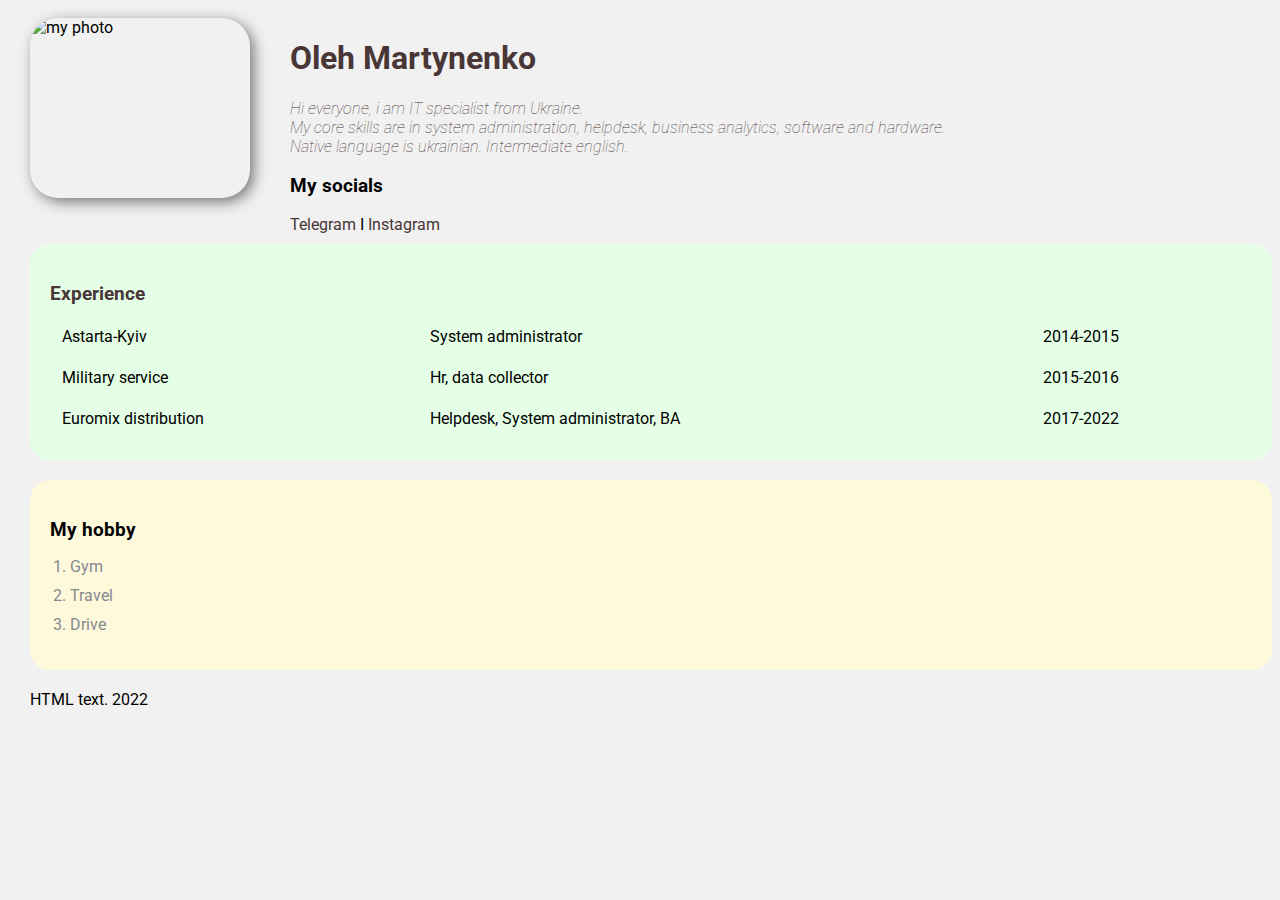
==== index.html @ db654be1 "Update index.html" ====
<!DOCTYPE html>
<html>
  <head>
    <meta charset="UTF-8" />
    <title>HOMEPAGE Oleh Martynenko</title>
    <link rel="stylesheet" href="styles.css" />
  </head>
  <body>
    <div class="container">
      <div class="info">
        <img src="photo_1.jpg" alt="my photo" class="photo" />
            <div class="info-text">
                <h1>Oleh Martynenko</h1>
                <p>
                Hi everyone, i am IT specialist from Ukraine. <br>
                My core skills are in system administration, helpdesk, business
                analytics, software and hardware. <br>
                Native language is ukrainian. Intermediate english.
                </p>
                <div class="social">
                    <h3>My socials</h3>
                    <a href="https://t.me/OIehMartynenko" target="_blank">Telegram</a> I
                    <a href="https://www.instagram.com/ole.viktorovich" target="_blank">Instagram</a>
                </div>
           </div>
       </div>

      <div class="card bg-green">
        <h3><a href="Experience.html" target="_blank">Experience</a></h3>
        <table class="table">
            <td>Astarta-Kyiv</td>
            <td>System administrator</td>
            <td>2014-2015</td>
          </tr>
          <tr>
            <td>Military service</td>
            <td>Hr, data collector</td>
            <td>2015-2016</td>
          </tr>
          <tr>
            <td>Euromix distribution</td>
            <td>Helpdesk, System administrator, BA</td>
            <td>2017-2022</td>
          </tr>
        </table>
      </div>
      <div class="card bg-yellow">
        <h3>My hobby</h3>
        <ol class="list">
          <li>Gym</li>
          <li>Travel</li>
          <li>Drive</li>
        </ol>
      </div>
    </div>
  HTML text.
   2022
  </body>
</html>
---- styles.css ----
@import url('https://fonts.googleapis.com/css2?family=Roboto:ital@1&display=swap');


body {
    background-color: #f1f1f1;
    color: black;
    font-size: 100%;
    font-weight: normal;
    margin-left: 30px;
    /* font-family:Cambria, Cochin, Georgia, Times, 'Times New Roman', serif; */
    font-family: 'Roboto', sans-serif;

     }
h1 {color: #493636;}

a {
color: #493636 ;
text-decoration: none;
}
a:hover {text-decoration: underline;}
a:visited {color: grey;}


.photo {
    width: 220px;
    height: 180px;
    border-radius: 28px;
    box-shadow: 4px 4px 14px rgb(0 0 0 /50%);
}

.info {margin-bottom: 10px; display: flex;}

/*@media  - это описание правил (с условием выполнения-в скобках)*/
@media (max-width: 700px) {
    .info {
        text-align: center; 
        display: block; /*когда ширина окна меньше 700- перемещаем текс ПОД фото*/
    }
}

.info-text {margin-left: 40px;}

.info p {
color:#493636;
margin: 0;
font-style: italic;
font-weight:lighter;
text-decoration: none;
/* text-transform: lowercase; */
}

/* boxmodel */
.container {
    width: 100%;
    max-width: 100%; 
    margin-top: auto;
    padding-top: 10px;
}

/* .social {
background-color: rgb(226, 179, 179);
/* padding: 15px; */
/* padding: 15px 20px 30px 40px; */
/* padding-left: 50px;
border: 5px solid red;
border-bottom-style: dotted;
margin: 20px;
box-sizing: border-box; */
/* } */ 
.bg-yellow {background: #fff9dc;}
.bg-green {background: #e5ffe7;}
.bg-red {background: #ffe5e5;}

.card h3 {margin-bottom: 10px;}
.card {
padding: 20px;
/* background-color: red; */
margin-bottom: 20px;
border-radius: 20px;
}

.list {padding: 0 20px;}
.list li {
    color: #86898f;
    margin-bottom: 10px;
}

.table { width: 100%;}
.table td { padding:  10px;}

/* .table td:nth-child(2) {color: red;}
.table tr:nth-child(2){color: green} */
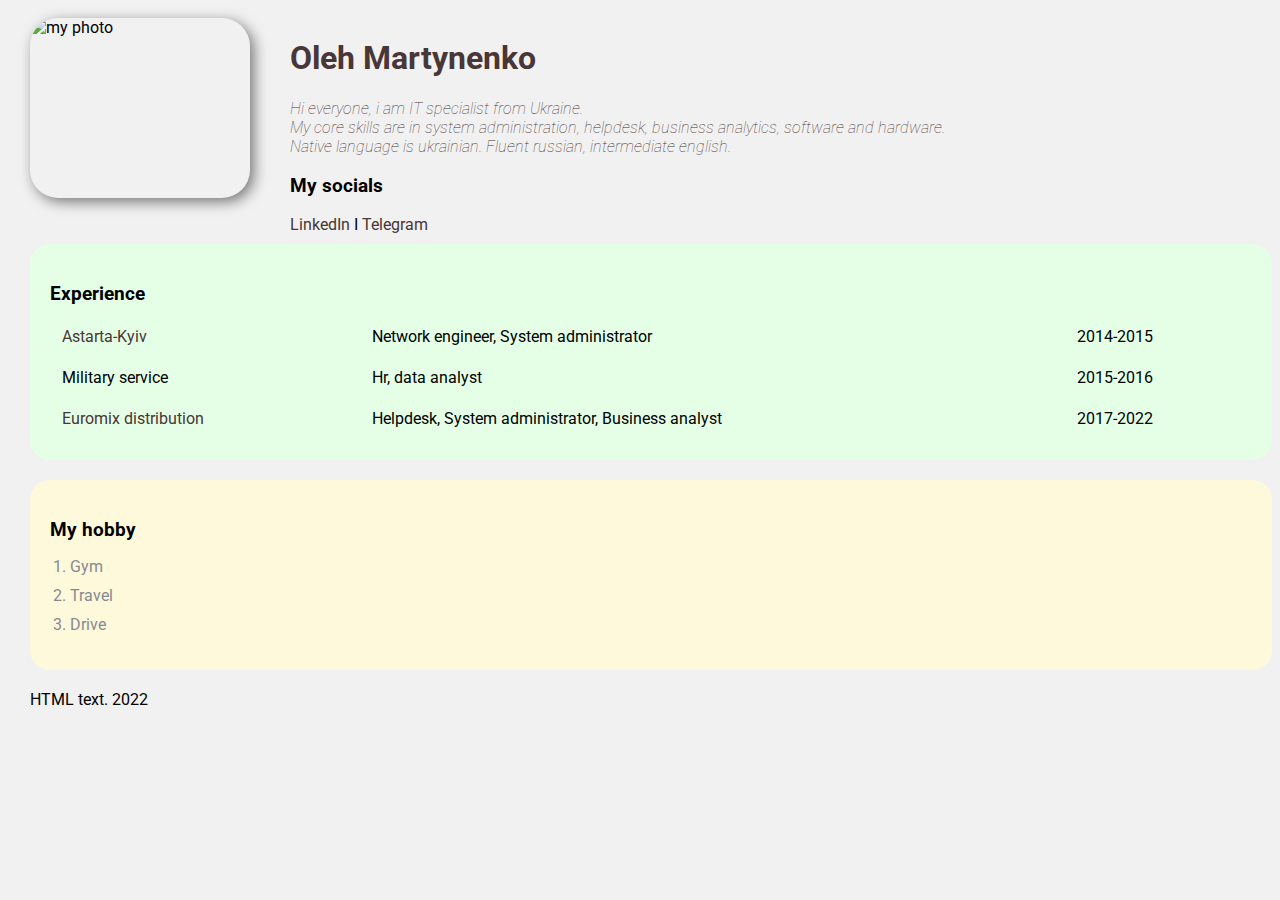
==== commit fe81ea82: "Update index.html" ====
--- a/index.html
+++ b/index.html
@@ -3,6 +3,7 @@
   <head>
     <meta charset="UTF-8" />
     <title>HOMEPAGE Oleh Martynenko</title>
+    <link rel = "icon" href = "ua-icon.png"  />
     <link rel="stylesheet" href="styles.css" />
   </head>
   <body>
@@ -15,31 +16,33 @@
                 Hi everyone, i am IT specialist from Ukraine. <br>
                 My core skills are in system administration, helpdesk, business
                 analytics, software and hardware. <br>
-                Native language is ukrainian. Intermediate english.
+                Native language is ukrainian. Fluent russian, intermediate english.
                 </p>
                 <div class="social">
                     <h3>My socials</h3>
-                    <a href="https://t.me/OIehMartynenko" target="_blank">Telegram</a> I
-                    <a href="https://www.instagram.com/ole.viktorovich" target="_blank">Instagram</a>
+                    <a href="https://www.linkedin.com/in/oleh-martynenko-ua/" target="_blank">LinkedIn</a> I
+                    <a href="https://t.me/OIehMartynenko">Telegram</a> 
+                    <!-- <a href="https://www.instagram.com/ole.viktorovich" target="_blank">Instagram</a> -->
                 </div>
            </div>
        </div>
 
       <div class="card bg-green">
-        <h3><a href="Experience.html" target="_blank">Experience</a></h3>
+        <!-- <h3><a href="Experience.html" target="_blank">Experience</a></h3> -->
+        <h3>Experience</h3>
         <table class="table">
-            <td>Astarta-Kyiv</td>
-            <td>System administrator</td>
+            <td><a href="https://astartaholding.com/en" target="_blank">Astarta-Kyiv</a></td>
+            <td>Network engineer, System administrator</td>
             <td>2014-2015</td>
           </tr>
           <tr>
             <td>Military service</td>
-            <td>Hr, data collector</td>
+            <td>Hr, data analyst</td>
             <td>2015-2016</td>
           </tr>
           <tr>
-            <td>Euromix distribution</td>
-            <td>Helpdesk, System administrator, BA</td>
+            <td><a href="https://euromix.in.ua/en" target="_blank">Euromix distribution</a></td>
+            <td>Helpdesk, System administrator, Business analyst</td>
             <td>2017-2022</td>
           </tr>
         </table>
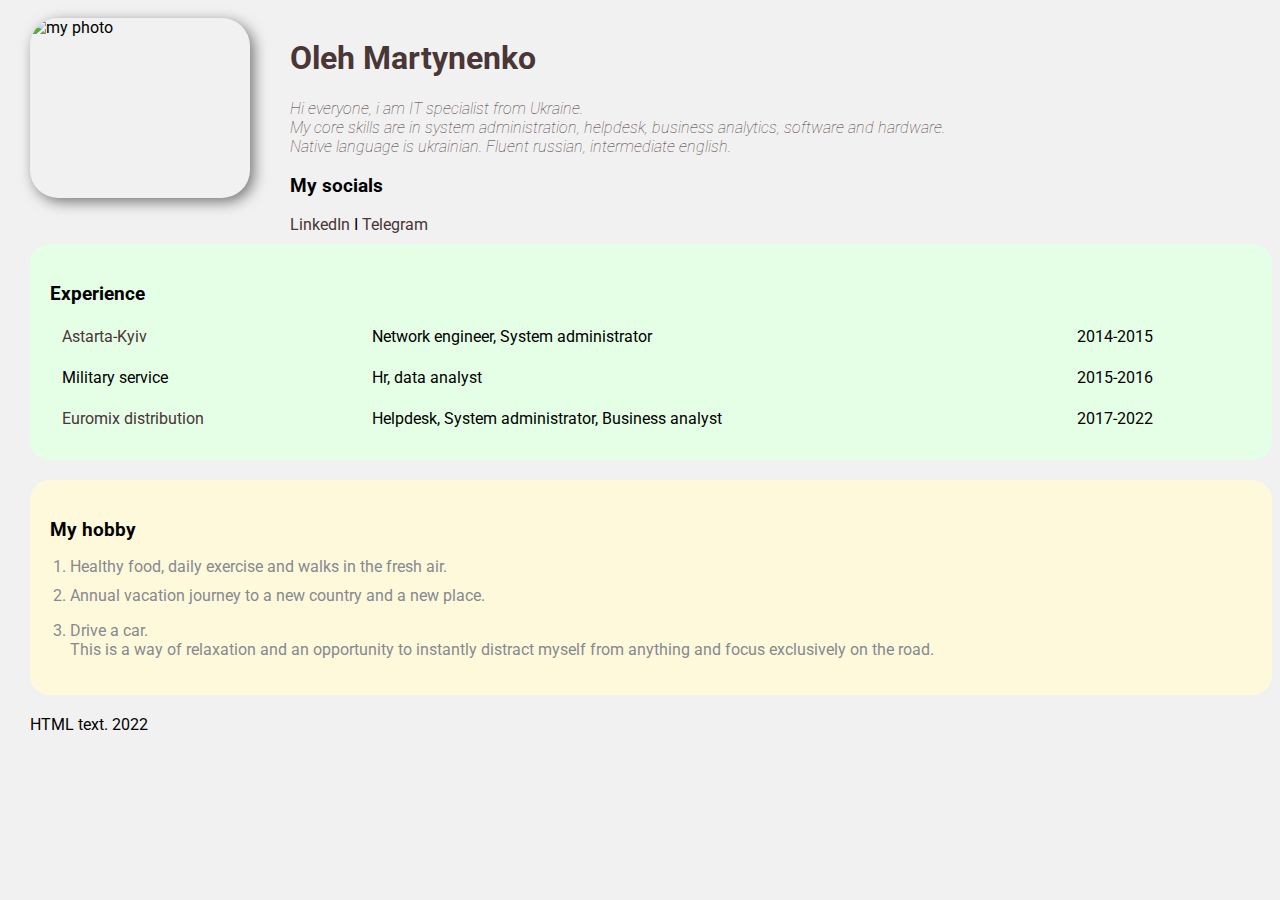
==== commit 278dee64: "Update index.html" ====
--- a/index.html
+++ b/index.html
@@ -21,7 +21,7 @@
                 <div class="social">
                     <h3>My socials</h3>
                     <a href="https://www.linkedin.com/in/oleh-martynenko-ua/" target="_blank">LinkedIn</a> I
-                    <a href="https://t.me/OIehMartynenko">Telegram</a> 
+                    <a href="https://t.me/OIehMartynenko" target="_blank">Telegram</a> 
                     <!-- <a href="https://www.instagram.com/ole.viktorovich" target="_blank">Instagram</a> -->
                 </div>
            </div>
@@ -50,9 +50,9 @@
       <div class="card bg-yellow">
         <h3>My hobby</h3>
         <ol class="list">
-          <li>Gym</li>
-          <li>Travel</li>
-          <li>Drive</li>
+          <li>Healthy food, daily exercise and walks in the fresh air.</li>
+          <li>Annual vacation journey to a new country and a new place.</li>
+          <li><p>Drive a car.<br>This is a way of relaxation and an opportunity to instantly distract myself from anything and focus exclusively on the road.</p></li>
         </ol>
       </div>
     </div>
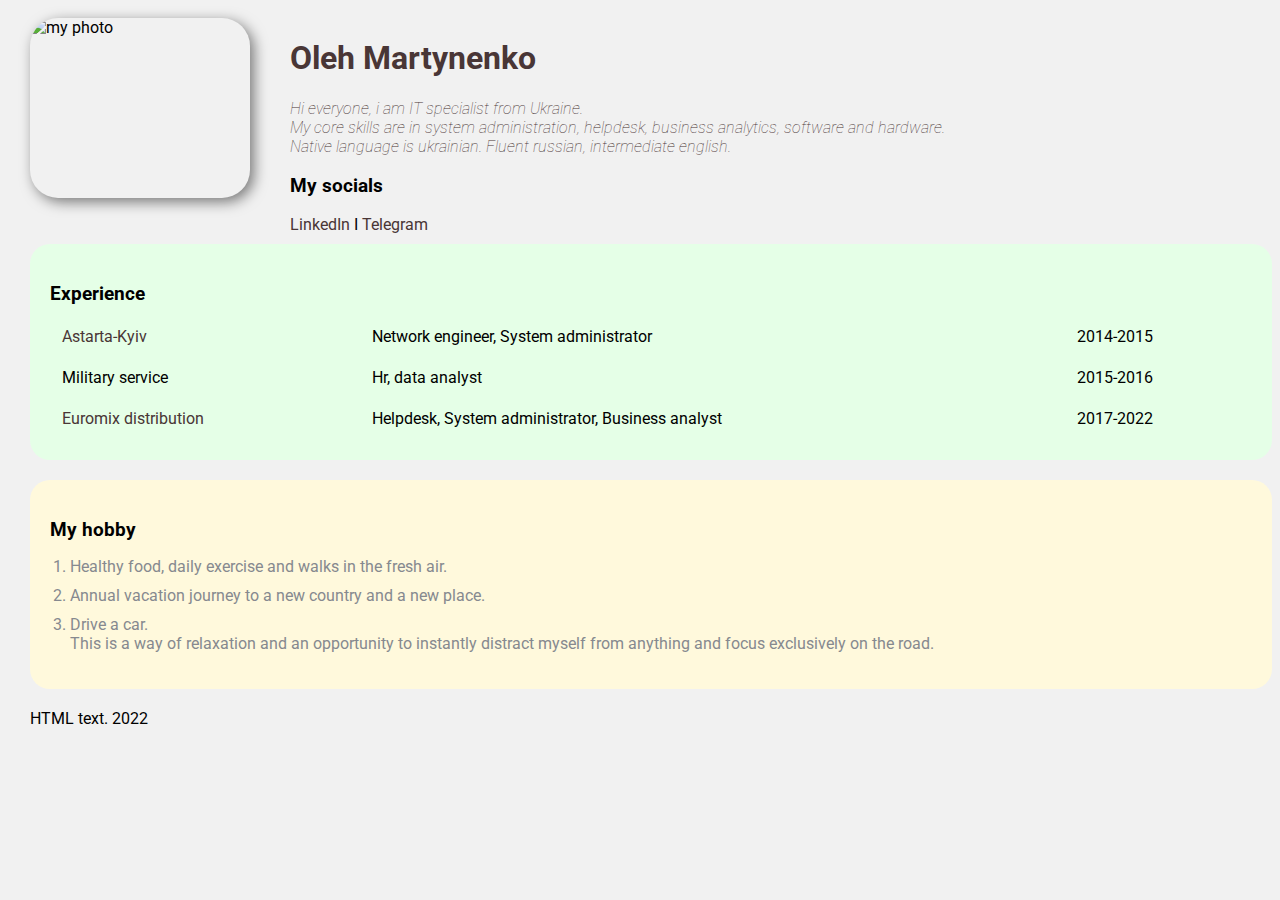
==== commit 924b2067: "Update index.html" ====
--- a/index.html
+++ b/index.html
@@ -52,7 +52,7 @@
         <ol class="list">
           <li>Healthy food, daily exercise and walks in the fresh air.</li>
           <li>Annual vacation journey to a new country and a new place.</li>
-          <li><p>Drive a car.<br>This is a way of relaxation and an opportunity to instantly distract myself from anything and focus exclusively on the road.</p></li>
+          <li>Drive a car.<br>This is a way of relaxation and an opportunity to instantly distract myself from anything and focus exclusively on the road.</li>
         </ol>
       </div>
     </div>
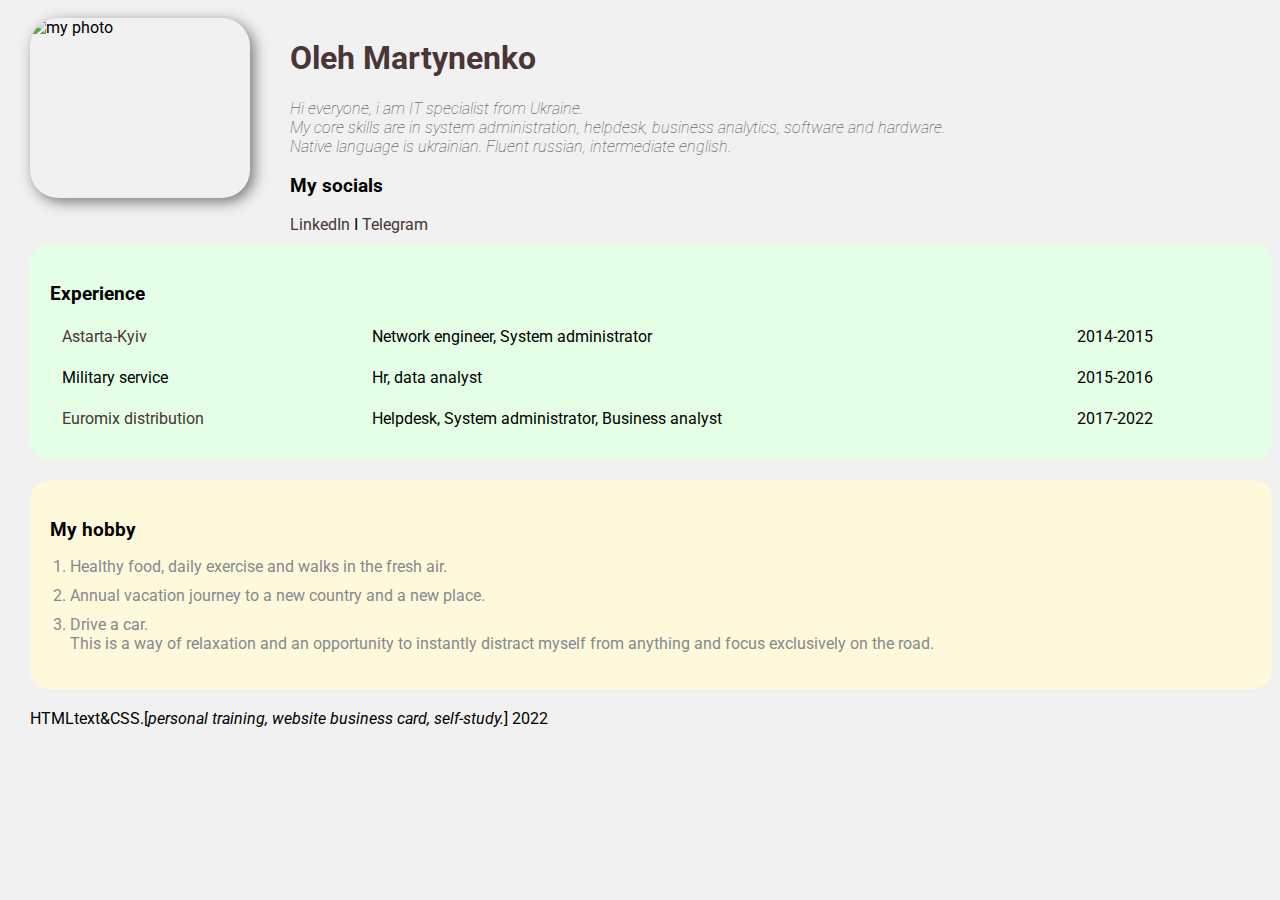
==== commit 5366bafb: "Update index.html" ====
--- a/index.html
+++ b/index.html
@@ -56,7 +56,7 @@
         </ol>
       </div>
     </div>
-  HTML text.
-   2022
+    HTMLtext&CSS.[<em>personal training, website business card, self-study.</em>]
+    2022
   </body>
 </html>
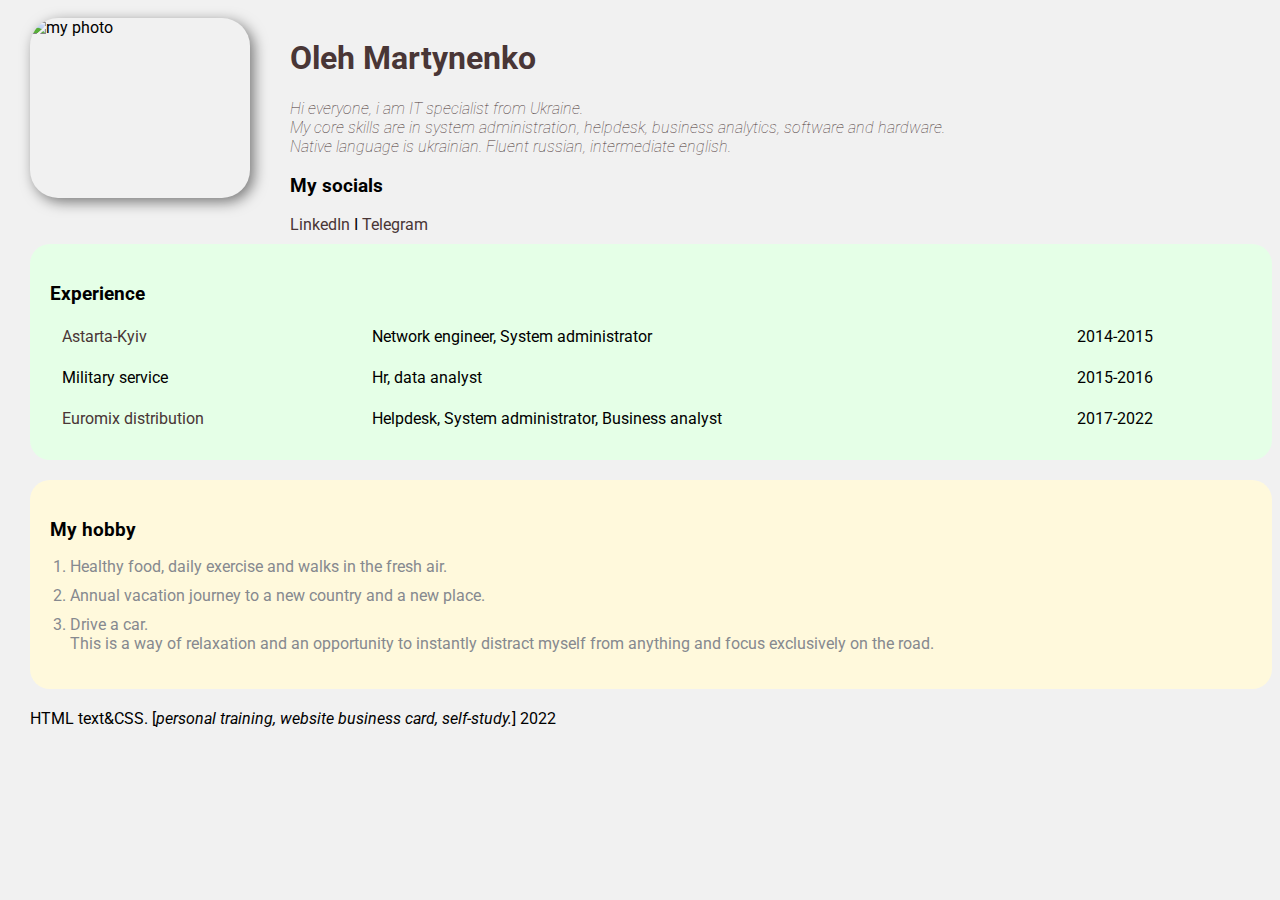
==== commit 151529d3: "Update index.html" ====
--- a/index.html
+++ b/index.html
@@ -56,7 +56,7 @@
         </ol>
       </div>
     </div>
-    HTMLtext&CSS.[<em>personal training, website business card, self-study.</em>]
-    2022
+    HTML text&CSS. [<em>personal training, website business card, self-study.</em>]
+      2022
   </body>
 </html>
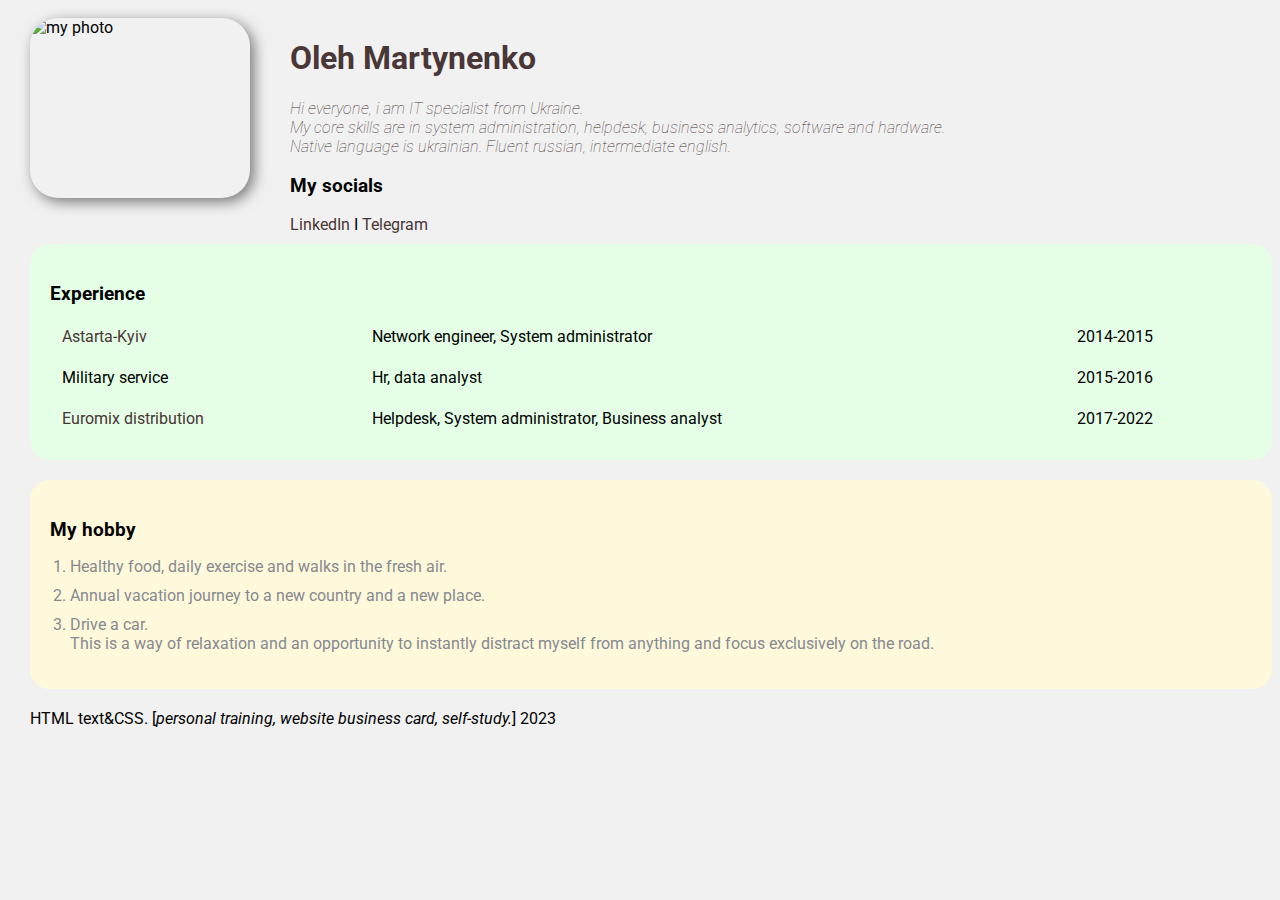
==== commit 1b96c38b: "Update index.html" ====
--- a/index.html
+++ b/index.html
@@ -57,6 +57,6 @@
       </div>
     </div>
     HTML text&CSS. [<em>personal training, website business card, self-study.</em>]
-      2022
+      2023
   </body>
 </html>
